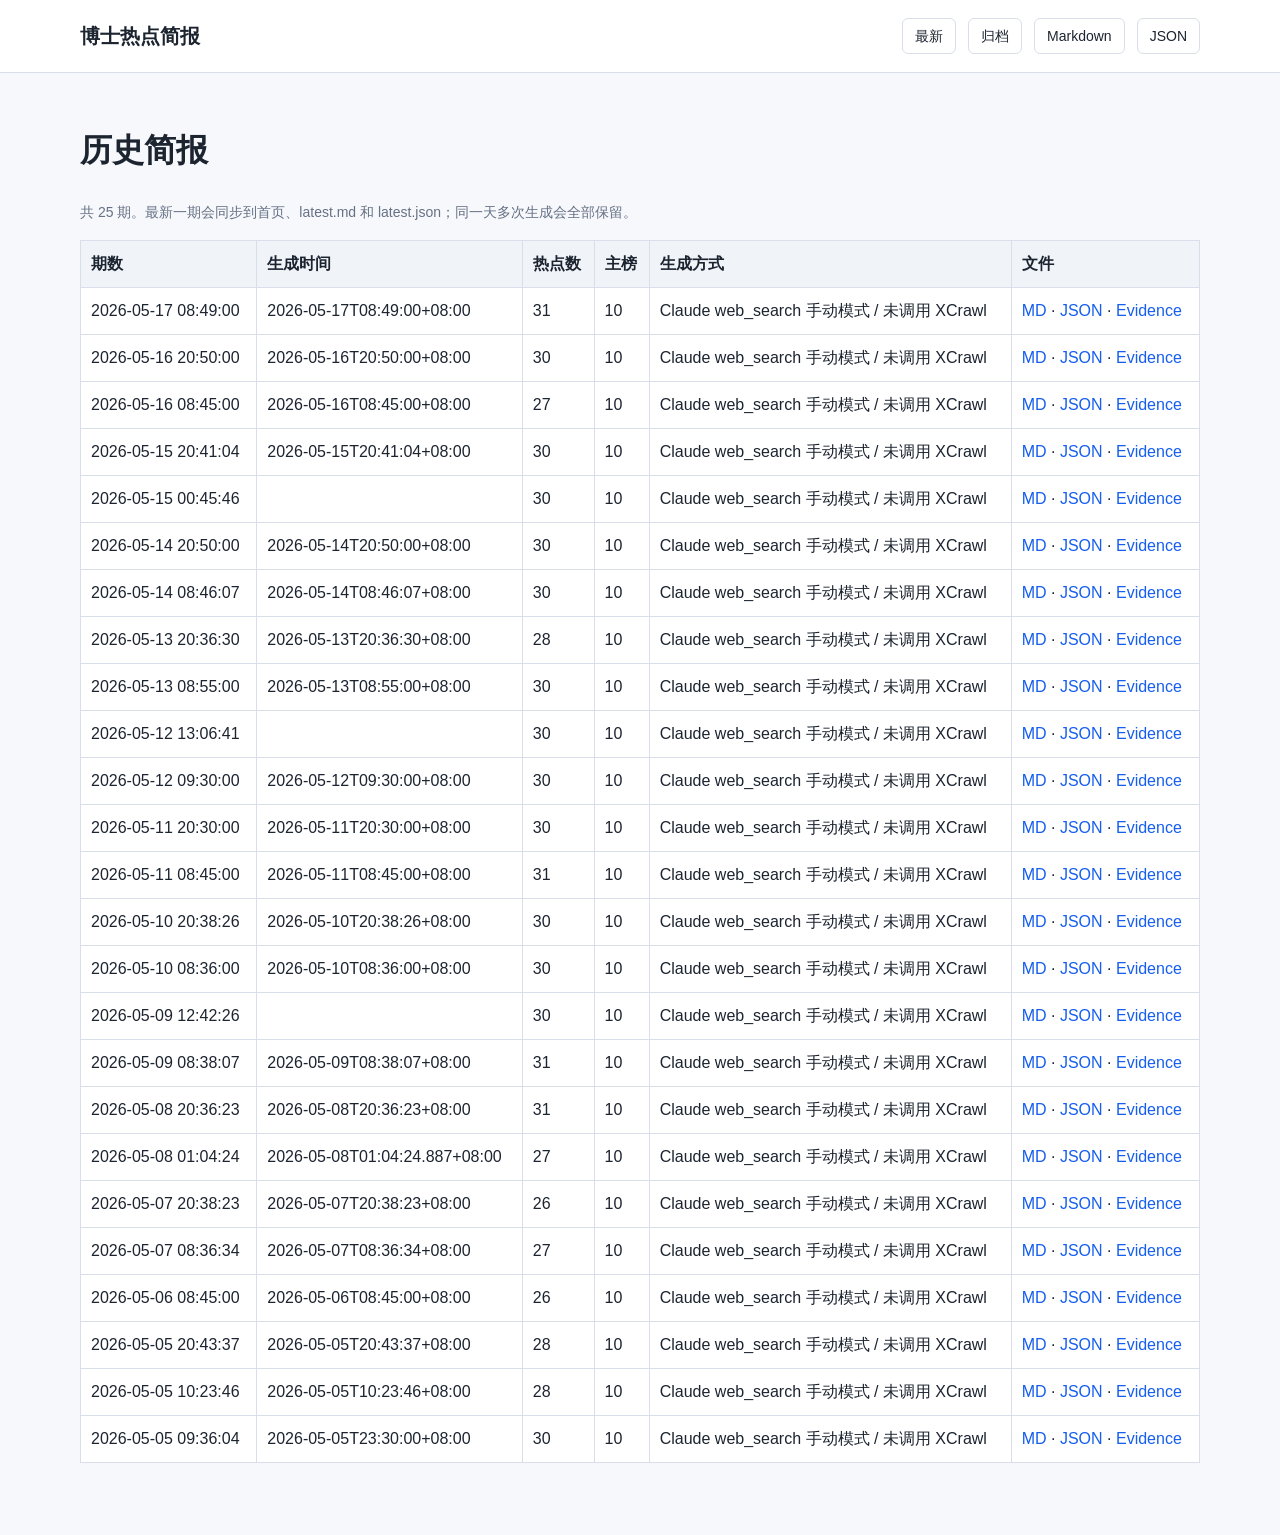
==== docs/archive.html @ a1908cbe "Update doctor hotspot briefing" ====
<!doctype html>
<html lang="zh-CN">
<head>
  <meta charset="utf-8">
  <meta name="viewport" content="width=device-width, initial-scale=1">
  <title>博士热点简报归档</title>
  <link rel="stylesheet" href="./assets/site.css">
</head>
<body>
  <header class="site-header">
    <div class="site-header-inner">
      <div class="brand">博士热点简报</div>
      <nav class="nav">
        <a href="./">最新</a><a href="./archive.html" aria-current="page">归档</a><a href="./latest.md">Markdown</a><a href="./latest.json">JSON</a>
      </nav>
    </div>
  </header>
  <main class="page">
<h1>历史简报</h1><p class="meta">共 25 期。最新一期会同步到首页、latest.md 和 latest.json；同一天多次生成会全部保留。</p><table class="archive-table"><thead><tr><th>期数</th><th>生成时间</th><th>热点数</th><th>主榜</th><th>生成方式</th><th>文件</th></tr></thead><tbody><tr>
  <td>2026-05-17 08:49:00</td>
  <td>2026-05-17T08:49:00+08:00</td>
  <td>31</td>
  <td>10</td>
  <td>Claude web_search 手动模式 / 未调用 XCrawl</td>
  <td><a href="./reports/2026-05-17/084900/report.md">MD</a> · <a href="./reports/2026-05-17/084900/report.json">JSON</a> · <a href="./reports/2026-05-17/084900/evidence.json">Evidence</a></td>
</tr><tr>
  <td>2026-05-16 20:50:00</td>
  <td>2026-05-16T20:50:00+08:00</td>
  <td>30</td>
  <td>10</td>
  <td>Claude web_search 手动模式 / 未调用 XCrawl</td>
  <td><a href="./reports/2026-05-16/205000/report.md">MD</a> · <a href="./reports/2026-05-16/205000/report.json">JSON</a> · <a href="./reports/2026-05-16/205000/evidence.json">Evidence</a></td>
</tr><tr>
  <td>2026-05-16 08:45:00</td>
  <td>2026-05-16T08:45:00+08:00</td>
  <td>27</td>
  <td>10</td>
  <td>Claude web_search 手动模式 / 未调用 XCrawl</td>
  <td><a href="./reports/2026-05-16/084500/report.md">MD</a> · <a href="./reports/2026-05-16/084500/report.json">JSON</a> · <a href="./reports/2026-05-16/084500/evidence.json">Evidence</a></td>
</tr><tr>
  <td>2026-05-15 20:41:04</td>
  <td>2026-05-15T20:41:04+08:00</td>
  <td>30</td>
  <td>10</td>
  <td>Claude web_search 手动模式 / 未调用 XCrawl</td>
  <td><a href="./reports/2026-05-15/204104/report.md">MD</a> · <a href="./reports/2026-05-15/204104/report.json">JSON</a> · <a href="./reports/2026-05-15/204104/evidence.json">Evidence</a></td>
</tr><tr>
  <td>2026-05-15 00:45:46</td>
  <td></td>
  <td>30</td>
  <td>10</td>
  <td>Claude web_search 手动模式 / 未调用 XCrawl</td>
  <td><a href="./reports/2026-05-15/004546/report.md">MD</a> · <a href="./reports/2026-05-15/004546/report.json">JSON</a> · <a href="./reports/2026-05-15/004546/evidence.json">Evidence</a></td>
</tr><tr>
  <td>2026-05-14 20:50:00</td>
  <td>2026-05-14T20:50:00+08:00</td>
  <td>30</td>
  <td>10</td>
  <td>Claude web_search 手动模式 / 未调用 XCrawl</td>
  <td><a href="./reports/2026-05-14/205000/report.md">MD</a> · <a href="./reports/2026-05-14/205000/report.json">JSON</a> · <a href="./reports/2026-05-14/205000/evidence.json">Evidence</a></td>
</tr><tr>
  <td>2026-05-14 08:46:07</td>
  <td>2026-05-14T08:46:07+08:00</td>
  <td>30</td>
  <td>10</td>
  <td>Claude web_search 手动模式 / 未调用 XCrawl</td>
  <td><a href="./reports/2026-05-14/084607/report.md">MD</a> · <a href="./reports/2026-05-14/084607/report.json">JSON</a> · <a href="./reports/2026-05-14/084607/evidence.json">Evidence</a></td>
</tr><tr>
  <td>2026-05-13 20:36:30</td>
  <td>2026-05-13T20:36:30+08:00</td>
  <td>28</td>
  <td>10</td>
  <td>Claude web_search 手动模式 / 未调用 XCrawl</td>
  <td><a href="./reports/2026-05-13/203630/report.md">MD</a> · <a href="./reports/2026-05-13/203630/report.json">JSON</a> · <a href="./reports/2026-05-13/203630/evidence.json">Evidence</a></td>
</tr><tr>
  <td>2026-05-13 08:55:00</td>
  <td>2026-05-13T08:55:00+08:00</td>
  <td>30</td>
  <td>10</td>
  <td>Claude web_search 手动模式 / 未调用 XCrawl</td>
  <td><a href="./reports/2026-05-13/085500/report.md">MD</a> · <a href="./reports/2026-05-13/085500/report.json">JSON</a> · <a href="./reports/2026-05-13/085500/evidence.json">Evidence</a></td>
</tr><tr>
  <td>2026-05-12 13:06:41</td>
  <td></td>
  <td>30</td>
  <td>10</td>
  <td>Claude web_search 手动模式 / 未调用 XCrawl</td>
  <td><a href="./reports/2026-05-12/130641/report.md">MD</a> · <a href="./reports/2026-05-12/130641/report.json">JSON</a> · <a href="./reports/2026-05-12/130641/evidence.json">Evidence</a></td>
</tr><tr>
  <td>2026-05-12 09:30:00</td>
  <td>2026-05-12T09:30:00+08:00</td>
  <td>30</td>
  <td>10</td>
  <td>Claude web_search 手动模式 / 未调用 XCrawl</td>
  <td><a href="./reports/2026-05-12/093000/report.md">MD</a> · <a href="./reports/2026-05-12/093000/report.json">JSON</a> · <a href="./reports/2026-05-12/093000/evidence.json">Evidence</a></td>
</tr><tr>
  <td>2026-05-11 20:30:00</td>
  <td>2026-05-11T20:30:00+08:00</td>
  <td>30</td>
  <td>10</td>
  <td>Claude web_search 手动模式 / 未调用 XCrawl</td>
  <td><a href="./reports/2026-05-11/203000/report.md">MD</a> · <a href="./reports/2026-05-11/203000/report.json">JSON</a> · <a href="./reports/2026-05-11/203000/evidence.json">Evidence</a></td>
</tr><tr>
  <td>2026-05-11 08:45:00</td>
  <td>2026-05-11T08:45:00+08:00</td>
  <td>31</td>
  <td>10</td>
  <td>Claude web_search 手动模式 / 未调用 XCrawl</td>
  <td><a href="./reports/2026-05-11/084500/report.md">MD</a> · <a href="./reports/2026-05-11/084500/report.json">JSON</a> · <a href="./reports/2026-05-11/084500/evidence.json">Evidence</a></td>
</tr><tr>
  <td>2026-05-10 20:38:26</td>
  <td>2026-05-10T20:38:26+08:00</td>
  <td>30</td>
  <td>10</td>
  <td>Claude web_search 手动模式 / 未调用 XCrawl</td>
  <td><a href="./reports/2026-05-10/203826/report.md">MD</a> · <a href="./reports/2026-05-10/203826/report.json">JSON</a> · <a href="./reports/2026-05-10/203826/evidence.json">Evidence</a></td>
</tr><tr>
  <td>2026-05-10 08:36:00</td>
  <td>2026-05-10T08:36:00+08:00</td>
  <td>30</td>
  <td>10</td>
  <td>Claude web_search 手动模式 / 未调用 XCrawl</td>
  <td><a href="./reports/2026-05-10/083600/report.md">MD</a> · <a href="./reports/2026-05-10/083600/report.json">JSON</a> · <a href="./reports/2026-05-10/083600/evidence.json">Evidence</a></td>
</tr><tr>
  <td>2026-05-09 12:42:26</td>
  <td></td>
  <td>30</td>
  <td>10</td>
  <td>Claude web_search 手动模式 / 未调用 XCrawl</td>
  <td><a href="./reports/2026-05-09/124226/report.md">MD</a> · <a href="./reports/2026-05-09/124226/report.json">JSON</a> · <a href="./reports/2026-05-09/124226/evidence.json">Evidence</a></td>
</tr><tr>
  <td>2026-05-09 08:38:07</td>
  <td>2026-05-09T08:38:07+08:00</td>
  <td>31</td>
  <td>10</td>
  <td>Claude web_search 手动模式 / 未调用 XCrawl</td>
  <td><a href="./reports/2026-05-09/083807/report.md">MD</a> · <a href="./reports/2026-05-09/083807/report.json">JSON</a> · <a href="./reports/2026-05-09/083807/evidence.json">Evidence</a></td>
</tr><tr>
  <td>2026-05-08 20:36:23</td>
  <td>2026-05-08T20:36:23+08:00</td>
  <td>31</td>
  <td>10</td>
  <td>Claude web_search 手动模式 / 未调用 XCrawl</td>
  <td><a href="./reports/2026-05-08/203623/report.md">MD</a> · <a href="./reports/2026-05-08/203623/report.json">JSON</a> · <a href="./reports/2026-05-08/203623/evidence.json">Evidence</a></td>
</tr><tr>
  <td>2026-05-08 01:04:24</td>
  <td>2026-05-08T01:04:24.887+08:00</td>
  <td>27</td>
  <td>10</td>
  <td>Claude web_search 手动模式 / 未调用 XCrawl</td>
  <td><a href="./reports/2026-05-08/010424/report.md">MD</a> · <a href="./reports/2026-05-08/010424/report.json">JSON</a> · <a href="./reports/2026-05-08/010424/evidence.json">Evidence</a></td>
</tr><tr>
  <td>2026-05-07 20:38:23</td>
  <td>2026-05-07T20:38:23+08:00</td>
  <td>26</td>
  <td>10</td>
  <td>Claude web_search 手动模式 / 未调用 XCrawl</td>
  <td><a href="./reports/2026-05-07/203823/report.md">MD</a> · <a href="./reports/2026-05-07/203823/report.json">JSON</a> · <a href="./reports/2026-05-07/203823/evidence.json">Evidence</a></td>
</tr><tr>
  <td>2026-05-07 08:36:34</td>
  <td>2026-05-07T08:36:34+08:00</td>
  <td>27</td>
  <td>10</td>
  <td>Claude web_search 手动模式 / 未调用 XCrawl</td>
  <td><a href="./reports/2026-05-07/083634/report.md">MD</a> · <a href="./reports/2026-05-07/083634/report.json">JSON</a> · <a href="./reports/2026-05-07/083634/evidence.json">Evidence</a></td>
</tr><tr>
  <td>2026-05-06 08:45:00</td>
  <td>2026-05-06T08:45:00+08:00</td>
  <td>26</td>
  <td>10</td>
  <td>Claude web_search 手动模式 / 未调用 XCrawl</td>
  <td><a href="./reports/2026-05-06/084500/report.md">MD</a> · <a href="./reports/2026-05-06/084500/report.json">JSON</a> · <a href="./reports/2026-05-06/084500/evidence.json">Evidence</a></td>
</tr><tr>
  <td>2026-05-05 20:43:37</td>
  <td>2026-05-05T20:43:37+08:00</td>
  <td>28</td>
  <td>10</td>
  <td>Claude web_search 手动模式 / 未调用 XCrawl</td>
  <td><a href="./reports/2026-05-05/204337/report.md">MD</a> · <a href="./reports/2026-05-05/204337/report.json">JSON</a> · <a href="./reports/2026-05-05/204337/evidence.json">Evidence</a></td>
</tr><tr>
  <td>2026-05-05 10:23:46</td>
  <td>2026-05-05T10:23:46+08:00</td>
  <td>28</td>
  <td>10</td>
  <td>Claude web_search 手动模式 / 未调用 XCrawl</td>
  <td><a href="./reports/2026-05-05/102346/report.md">MD</a> · <a href="./reports/2026-05-05/102346/report.json">JSON</a> · <a href="./reports/2026-05-05/102346/evidence.json">Evidence</a></td>
</tr><tr>
  <td>2026-05-05 09:36:04</td>
  <td>2026-05-05T23:30:00+08:00</td>
  <td>30</td>
  <td>10</td>
  <td>Claude web_search 手动模式 / 未调用 XCrawl</td>
  <td><a href="./reports/2026-05-05/093604/report.md">MD</a> · <a href="./reports/2026-05-05/093604/report.json">JSON</a> · <a href="./reports/2026-05-05/093604/evidence.json">Evidence</a></td>
</tr></tbody></table>
  </main>
</body>
</html>
---- docs/assets/site.css ----
:root {
  color-scheme: light;
  --bg: #f7f8fb;
  --text: #1c2430;
  --muted: #657185;
  --line: #d9dee8;
  --panel: #ffffff;
  --accent: #155eef;
  --accent-soft: #eaf0ff;
  --warn: #8a4b00;
}

* {
  box-sizing: border-box;
}

body {
  margin: 0;
  background: var(--bg);
  color: var(--text);
  font-family: -apple-system, BlinkMacSystemFont, "Segoe UI", "PingFang SC", "Microsoft YaHei", sans-serif;
  font-size: 16px;
  line-height: 1.75;
}

a {
  color: var(--accent);
  text-decoration: none;
}

a:hover {
  text-decoration: underline;
}

.site-header {
  border-bottom: 1px solid var(--line);
  background: var(--panel);
}

.site-header-inner,
.page {
  width: min(1120px, calc(100vw - 32px));
  margin: 0 auto;
}

.site-header-inner {
  display: flex;
  align-items: center;
  justify-content: space-between;
  gap: 20px;
  min-height: 72px;
}

.brand {
  font-size: 20px;
  font-weight: 700;
  letter-spacing: 0;
}

.nav {
  display: flex;
  flex-wrap: wrap;
  gap: 12px;
}

.nav a,
.button {
  display: inline-flex;
  align-items: center;
  justify-content: center;
  min-height: 36px;
  padding: 0 12px;
  border: 1px solid var(--line);
  border-radius: 6px;
  background: var(--panel);
  color: var(--text);
  font-size: 14px;
  text-decoration: none;
}

.nav a:hover,
.button:hover {
  border-color: var(--accent);
  text-decoration: none;
}

.page {
  padding: 28px 0 56px;
}

.meta {
  color: var(--muted);
  font-size: 14px;
}

.toolbar {
  display: flex;
  flex-wrap: wrap;
  gap: 10px;
  margin: 18px 0 24px;
}

.report {
  padding: 28px;
  border: 1px solid var(--line);
  border-radius: 8px;
  background: var(--panel);
}

.report h1 {
  margin: 0 0 16px;
  font-size: 30px;
  line-height: 1.25;
}

.report h2 {
  margin-top: 34px;
  padding-top: 22px;
  border-top: 1px solid var(--line);
  font-size: 23px;
}

.report h3 {
  margin-top: 28px;
  font-size: 19px;
}

.report h4 {
  margin-top: 22px;
  font-size: 17px;
}

.report blockquote {
  margin: 16px 0;
  padding: 12px 16px;
  border-left: 4px solid var(--accent);
  background: var(--accent-soft);
  color: #22314d;
}

.report table,
.archive-table {
  width: 100%;
  border-collapse: collapse;
  margin: 16px 0;
  background: var(--panel);
}

.report th,
.report td,
.archive-table th,
.archive-table td {
  border: 1px solid var(--line);
  padding: 9px 10px;
  vertical-align: top;
}

.report th,
.archive-table th {
  background: #f0f3f8;
  text-align: left;
}

.report code {
  padding: 2px 4px;
  border-radius: 4px;
  background: #f0f3f8;
}

.report pre {
  overflow: auto;
  padding: 14px;
  border-radius: 6px;
  background: #111827;
  color: #f9fafb;
}

.empty {
  padding: 18px;
  border: 1px solid var(--line);
  border-radius: 8px;
  background: var(--panel);
  color: var(--muted);
}

@media (max-width: 720px) {
  .site-header-inner {
    align-items: flex-start;
    flex-direction: column;
    padding: 16px 0;
  }

  .report {
    padding: 18px;
  }

  .report h1 {
    font-size: 25px;
  }
}
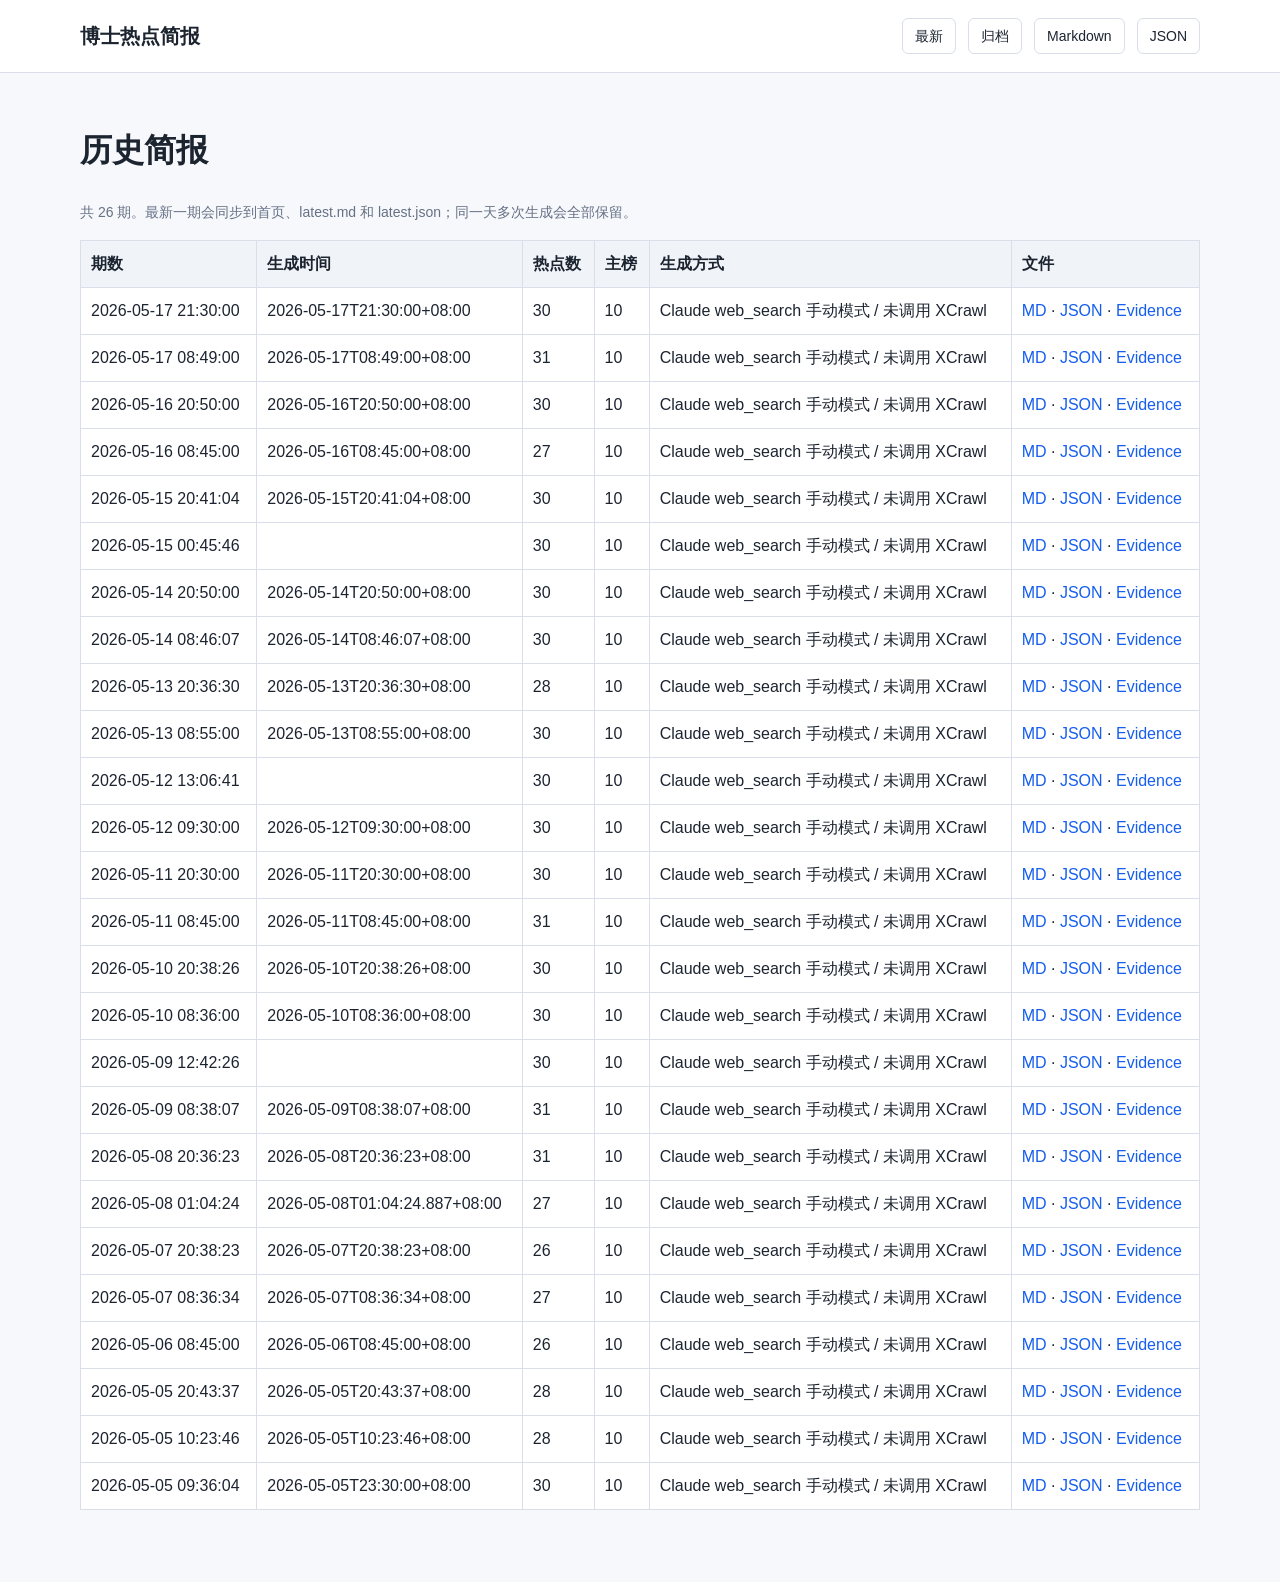
==== commit c826a16c: "Update doctor hotspot briefing" ====
--- a/docs/archive.html
+++ b/docs/archive.html
@@ -16,7 +16,14 @@
     </div>
   </header>
   <main class="page">
-<h1>历史简报</h1><p class="meta">共 25 期。最新一期会同步到首页、latest.md 和 latest.json；同一天多次生成会全部保留。</p><table class="archive-table"><thead><tr><th>期数</th><th>生成时间</th><th>热点数</th><th>主榜</th><th>生成方式</th><th>文件</th></tr></thead><tbody><tr>
+<h1>历史简报</h1><p class="meta">共 26 期。最新一期会同步到首页、latest.md 和 latest.json；同一天多次生成会全部保留。</p><table class="archive-table"><thead><tr><th>期数</th><th>生成时间</th><th>热点数</th><th>主榜</th><th>生成方式</th><th>文件</th></tr></thead><tbody><tr>
+  <td>2026-05-17 21:30:00</td>
+  <td>2026-05-17T21:30:00+08:00</td>
+  <td>30</td>
+  <td>10</td>
+  <td>Claude web_search 手动模式 / 未调用 XCrawl</td>
+  <td><a href="./reports/2026-05-17/213000/report.md">MD</a> · <a href="./reports/2026-05-17/213000/report.json">JSON</a> · <a href="./reports/2026-05-17/213000/evidence.json">Evidence</a></td>
+</tr><tr>
   <td>2026-05-17 08:49:00</td>
   <td>2026-05-17T08:49:00+08:00</td>
   <td>31</td>
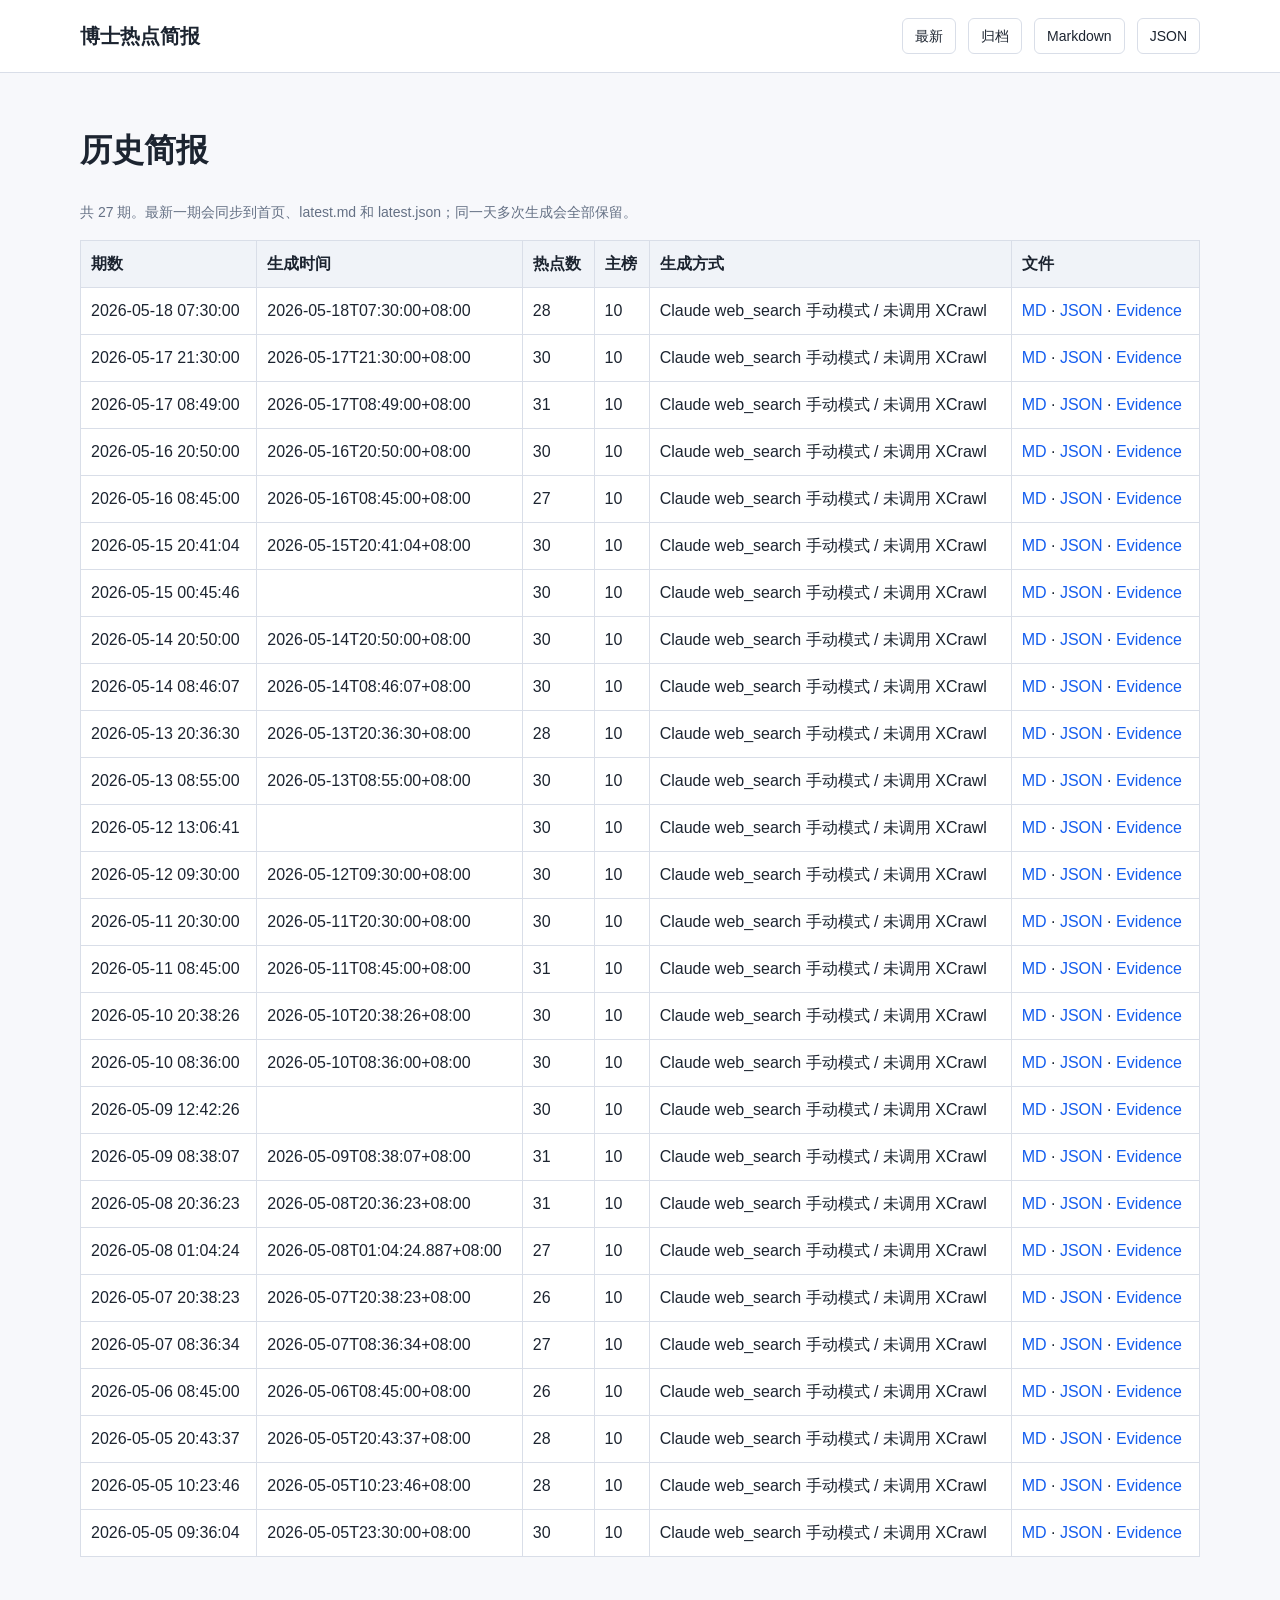
==== commit 142ef0a6: "Update doctor hotspot briefing" ====
--- a/docs/archive.html
+++ b/docs/archive.html
@@ -16,7 +16,14 @@
     </div>
   </header>
   <main class="page">
-<h1>历史简报</h1><p class="meta">共 26 期。最新一期会同步到首页、latest.md 和 latest.json；同一天多次生成会全部保留。</p><table class="archive-table"><thead><tr><th>期数</th><th>生成时间</th><th>热点数</th><th>主榜</th><th>生成方式</th><th>文件</th></tr></thead><tbody><tr>
+<h1>历史简报</h1><p class="meta">共 27 期。最新一期会同步到首页、latest.md 和 latest.json；同一天多次生成会全部保留。</p><table class="archive-table"><thead><tr><th>期数</th><th>生成时间</th><th>热点数</th><th>主榜</th><th>生成方式</th><th>文件</th></tr></thead><tbody><tr>
+  <td>2026-05-18 07:30:00</td>
+  <td>2026-05-18T07:30:00+08:00</td>
+  <td>28</td>
+  <td>10</td>
+  <td>Claude web_search 手动模式 / 未调用 XCrawl</td>
+  <td><a href="./reports/2026-05-18/073000/report.md">MD</a> · <a href="./reports/2026-05-18/073000/report.json">JSON</a> · <a href="./reports/2026-05-18/073000/evidence.json">Evidence</a></td>
+</tr><tr>
   <td>2026-05-17 21:30:00</td>
   <td>2026-05-17T21:30:00+08:00</td>
   <td>30</td>
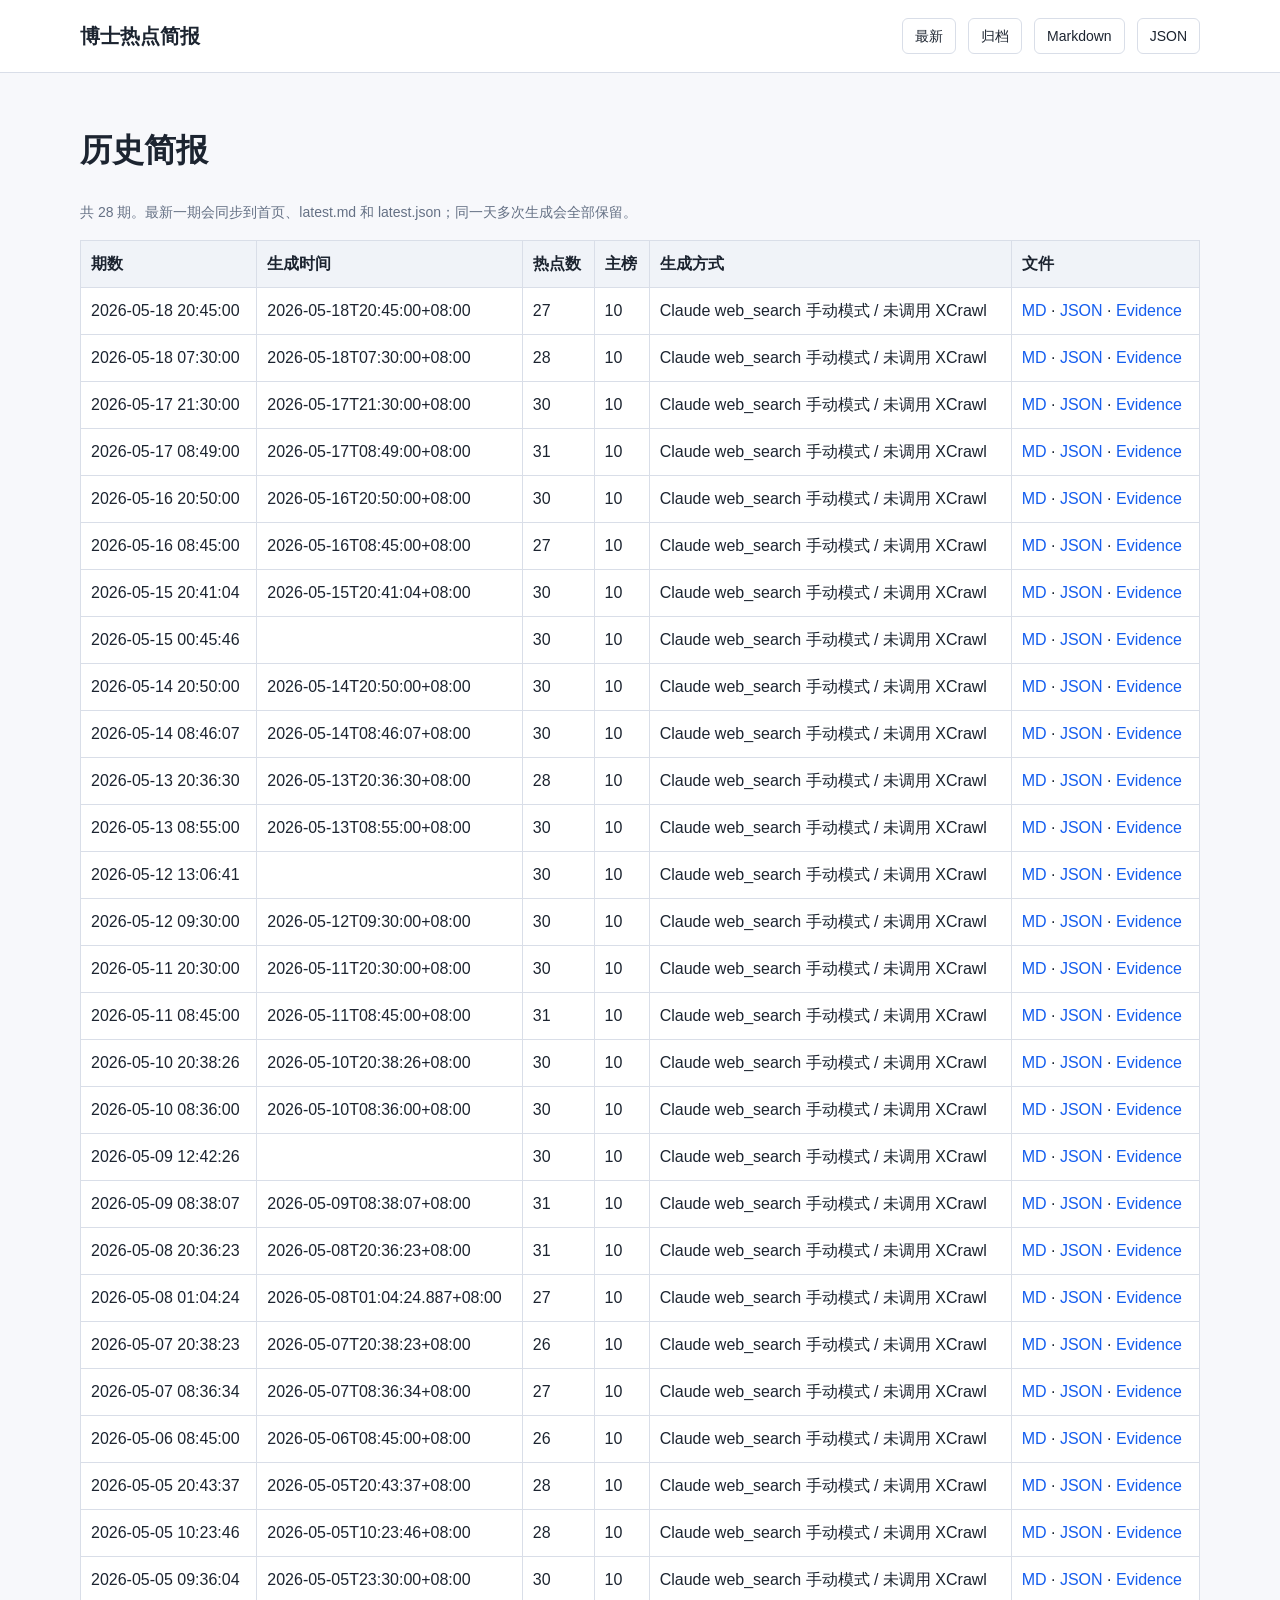
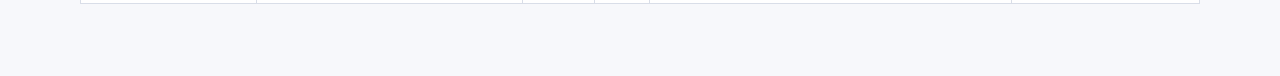
==== commit 6a4383df: "Update doctor hotspot briefing" ====
--- a/docs/archive.html
+++ b/docs/archive.html
@@ -16,7 +16,14 @@
     </div>
   </header>
   <main class="page">
-<h1>历史简报</h1><p class="meta">共 27 期。最新一期会同步到首页、latest.md 和 latest.json；同一天多次生成会全部保留。</p><table class="archive-table"><thead><tr><th>期数</th><th>生成时间</th><th>热点数</th><th>主榜</th><th>生成方式</th><th>文件</th></tr></thead><tbody><tr>
+<h1>历史简报</h1><p class="meta">共 28 期。最新一期会同步到首页、latest.md 和 latest.json；同一天多次生成会全部保留。</p><table class="archive-table"><thead><tr><th>期数</th><th>生成时间</th><th>热点数</th><th>主榜</th><th>生成方式</th><th>文件</th></tr></thead><tbody><tr>
+  <td>2026-05-18 20:45:00</td>
+  <td>2026-05-18T20:45:00+08:00</td>
+  <td>27</td>
+  <td>10</td>
+  <td>Claude web_search 手动模式 / 未调用 XCrawl</td>
+  <td><a href="./reports/2026-05-18/204500/report.md">MD</a> · <a href="./reports/2026-05-18/204500/report.json">JSON</a> · <a href="./reports/2026-05-18/204500/evidence.json">Evidence</a></td>
+</tr><tr>
   <td>2026-05-18 07:30:00</td>
   <td>2026-05-18T07:30:00+08:00</td>
   <td>28</td>
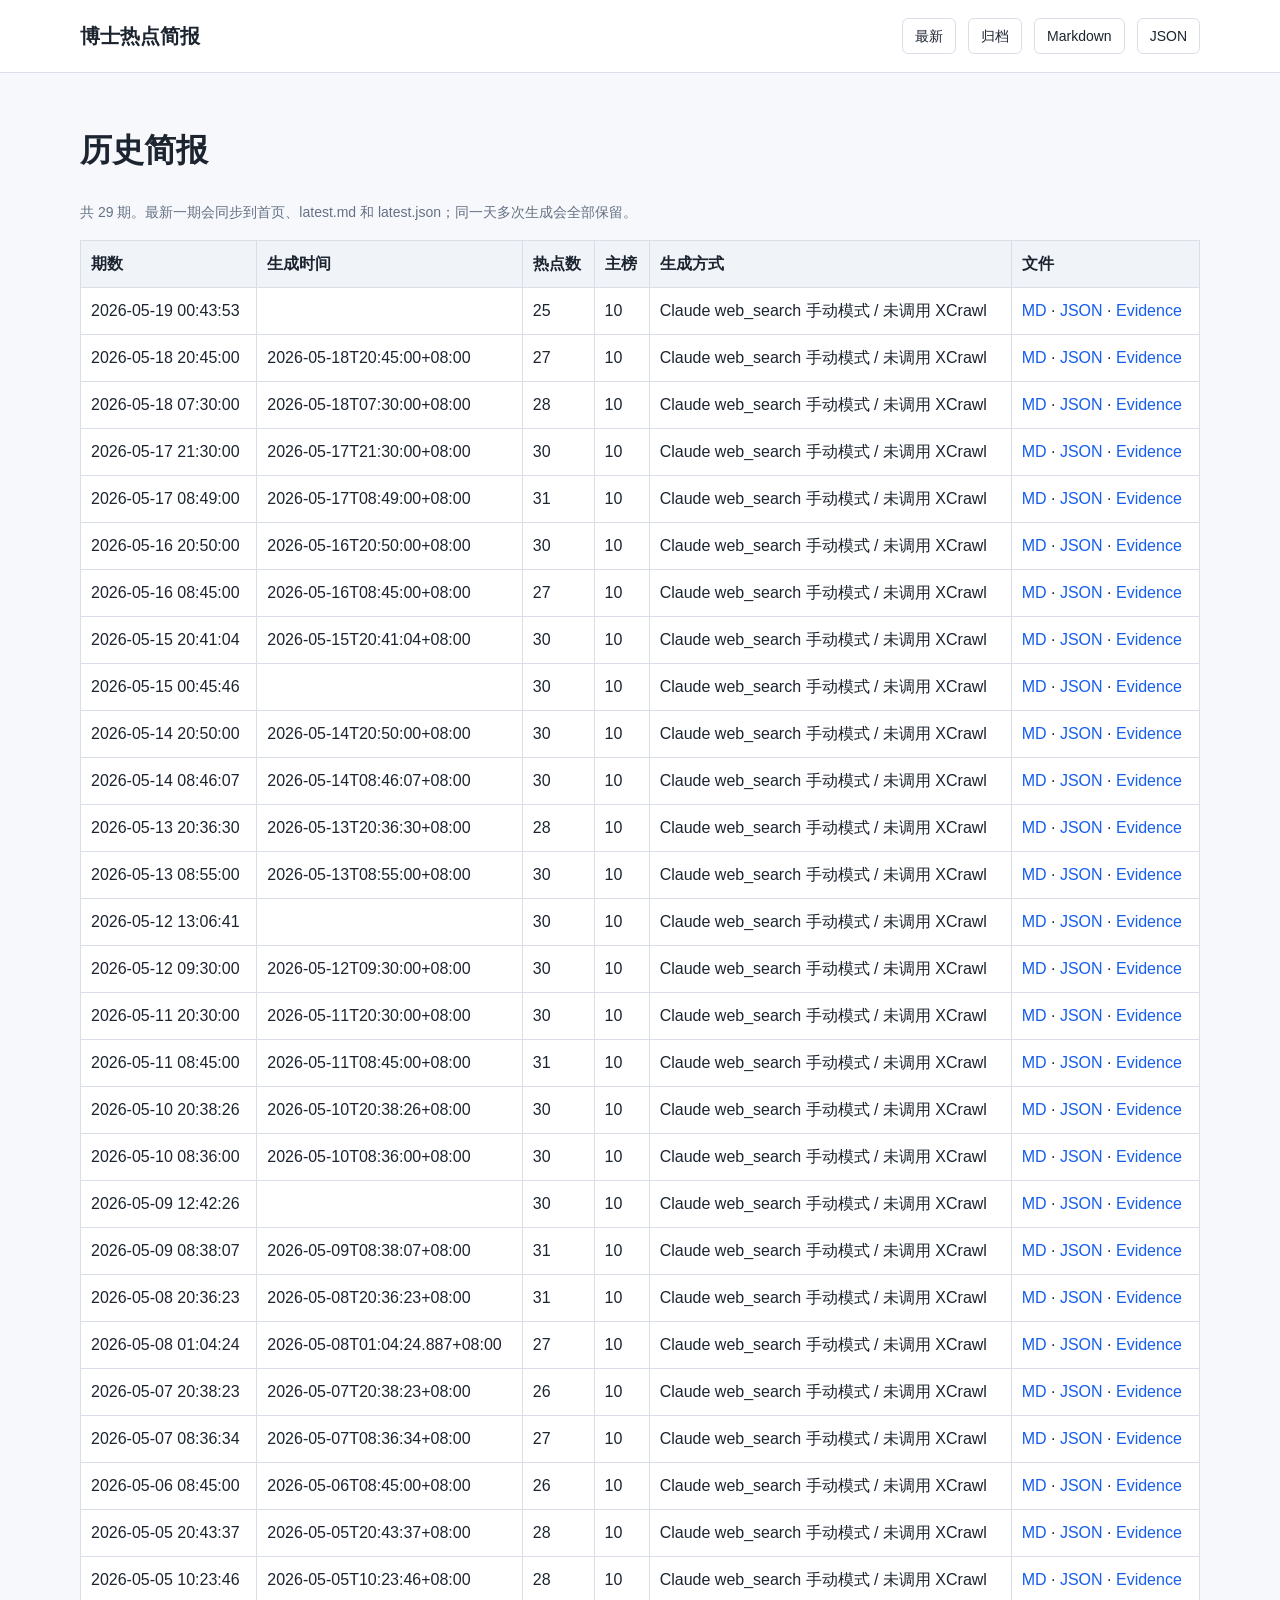
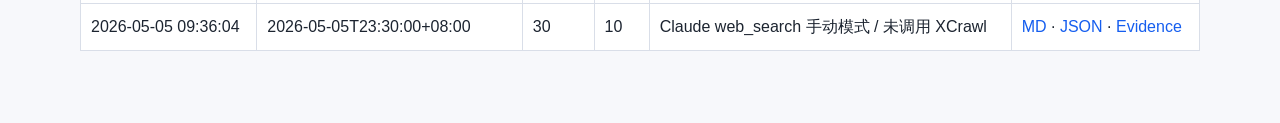
==== commit b44d533c: "Update doctor hotspot briefing" ====
--- a/docs/archive.html
+++ b/docs/archive.html
@@ -16,7 +16,14 @@
     </div>
   </header>
   <main class="page">
-<h1>历史简报</h1><p class="meta">共 28 期。最新一期会同步到首页、latest.md 和 latest.json；同一天多次生成会全部保留。</p><table class="archive-table"><thead><tr><th>期数</th><th>生成时间</th><th>热点数</th><th>主榜</th><th>生成方式</th><th>文件</th></tr></thead><tbody><tr>
+<h1>历史简报</h1><p class="meta">共 29 期。最新一期会同步到首页、latest.md 和 latest.json；同一天多次生成会全部保留。</p><table class="archive-table"><thead><tr><th>期数</th><th>生成时间</th><th>热点数</th><th>主榜</th><th>生成方式</th><th>文件</th></tr></thead><tbody><tr>
+  <td>2026-05-19 00:43:53</td>
+  <td></td>
+  <td>25</td>
+  <td>10</td>
+  <td>Claude web_search 手动模式 / 未调用 XCrawl</td>
+  <td><a href="./reports/2026-05-19/004353/report.md">MD</a> · <a href="./reports/2026-05-19/004353/report.json">JSON</a> · <a href="./reports/2026-05-19/004353/evidence.json">Evidence</a></td>
+</tr><tr>
   <td>2026-05-18 20:45:00</td>
   <td>2026-05-18T20:45:00+08:00</td>
   <td>27</td>
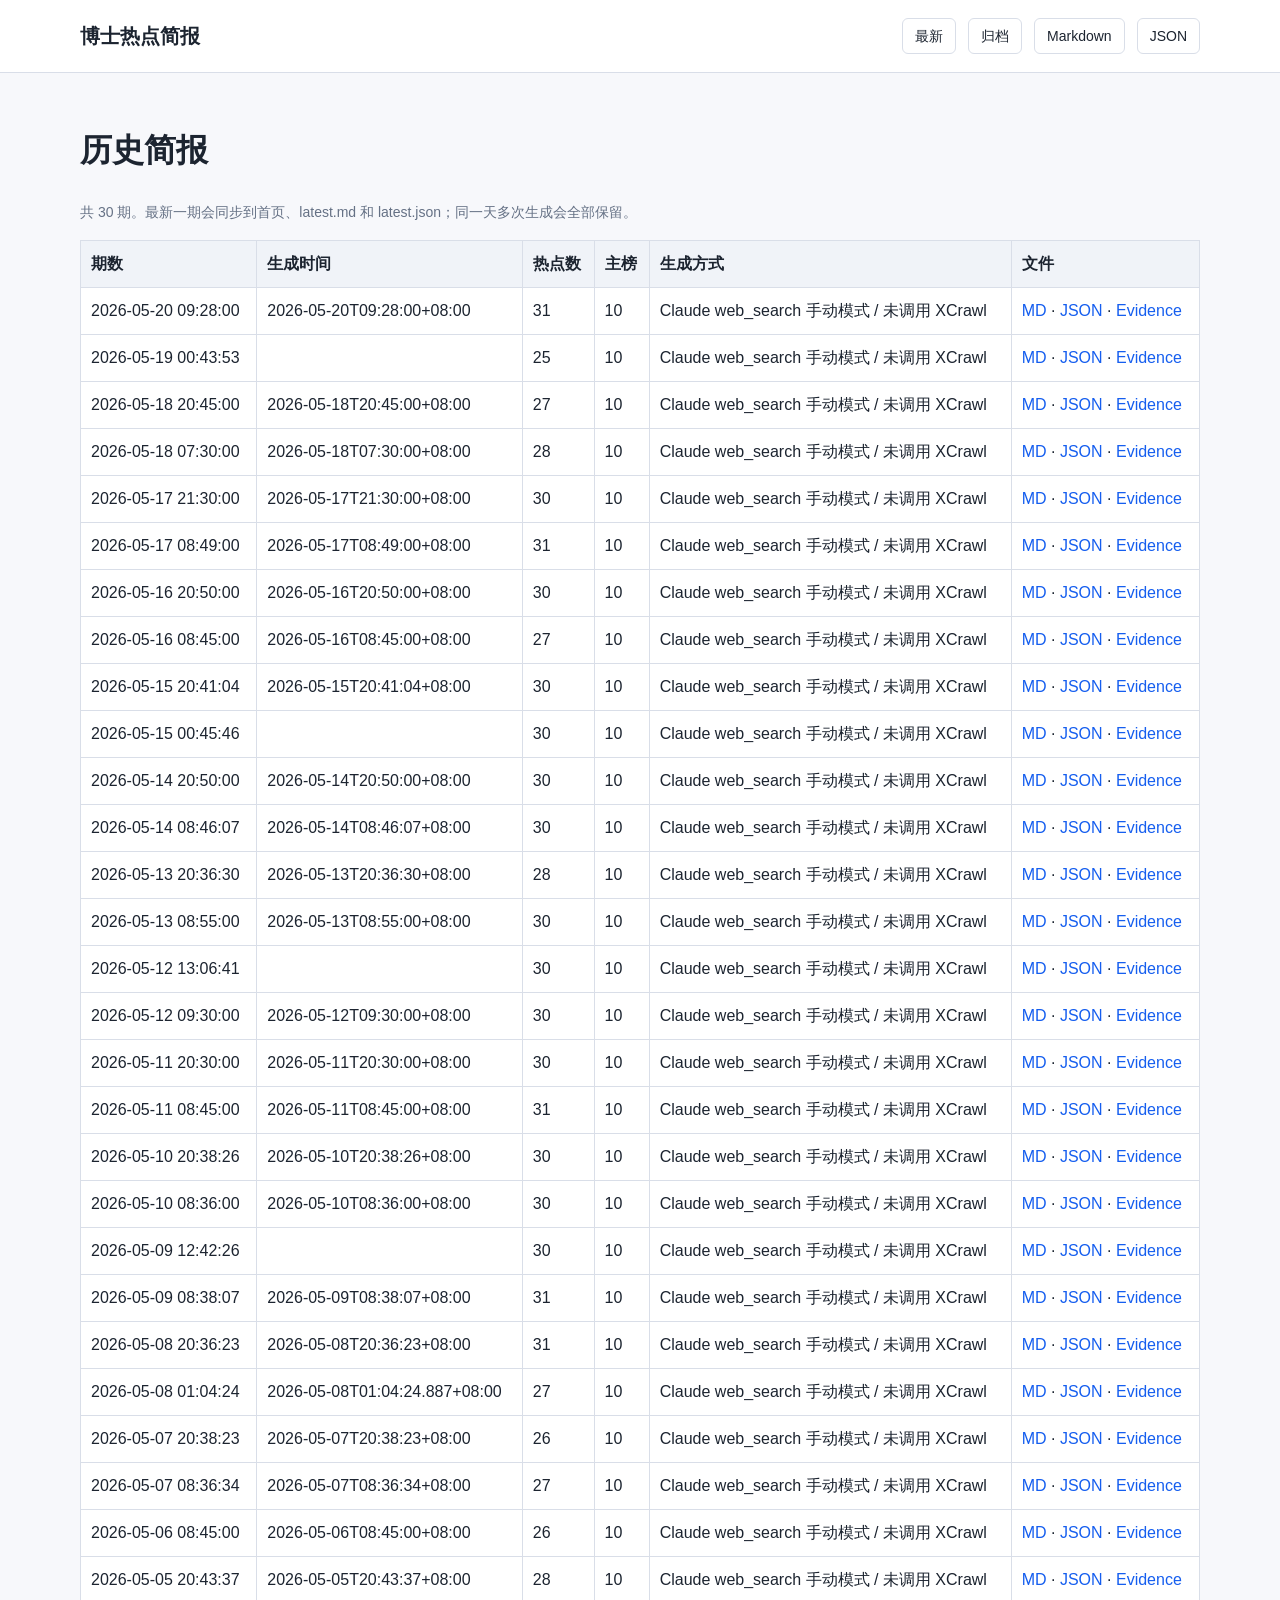
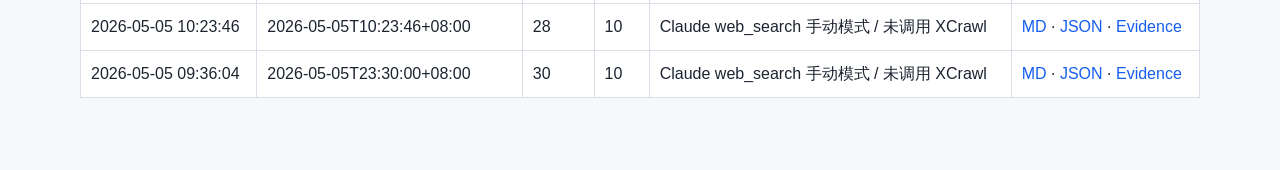
==== commit 60403c2d: "Update doctor hotspot briefing" ====
--- a/docs/archive.html
+++ b/docs/archive.html
@@ -16,7 +16,14 @@
     </div>
   </header>
   <main class="page">
-<h1>历史简报</h1><p class="meta">共 29 期。最新一期会同步到首页、latest.md 和 latest.json；同一天多次生成会全部保留。</p><table class="archive-table"><thead><tr><th>期数</th><th>生成时间</th><th>热点数</th><th>主榜</th><th>生成方式</th><th>文件</th></tr></thead><tbody><tr>
+<h1>历史简报</h1><p class="meta">共 30 期。最新一期会同步到首页、latest.md 和 latest.json；同一天多次生成会全部保留。</p><table class="archive-table"><thead><tr><th>期数</th><th>生成时间</th><th>热点数</th><th>主榜</th><th>生成方式</th><th>文件</th></tr></thead><tbody><tr>
+  <td>2026-05-20 09:28:00</td>
+  <td>2026-05-20T09:28:00+08:00</td>
+  <td>31</td>
+  <td>10</td>
+  <td>Claude web_search 手动模式 / 未调用 XCrawl</td>
+  <td><a href="./reports/2026-05-20/092800/report.md">MD</a> · <a href="./reports/2026-05-20/092800/report.json">JSON</a> · <a href="./reports/2026-05-20/092800/evidence.json">Evidence</a></td>
+</tr><tr>
   <td>2026-05-19 00:43:53</td>
   <td></td>
   <td>25</td>
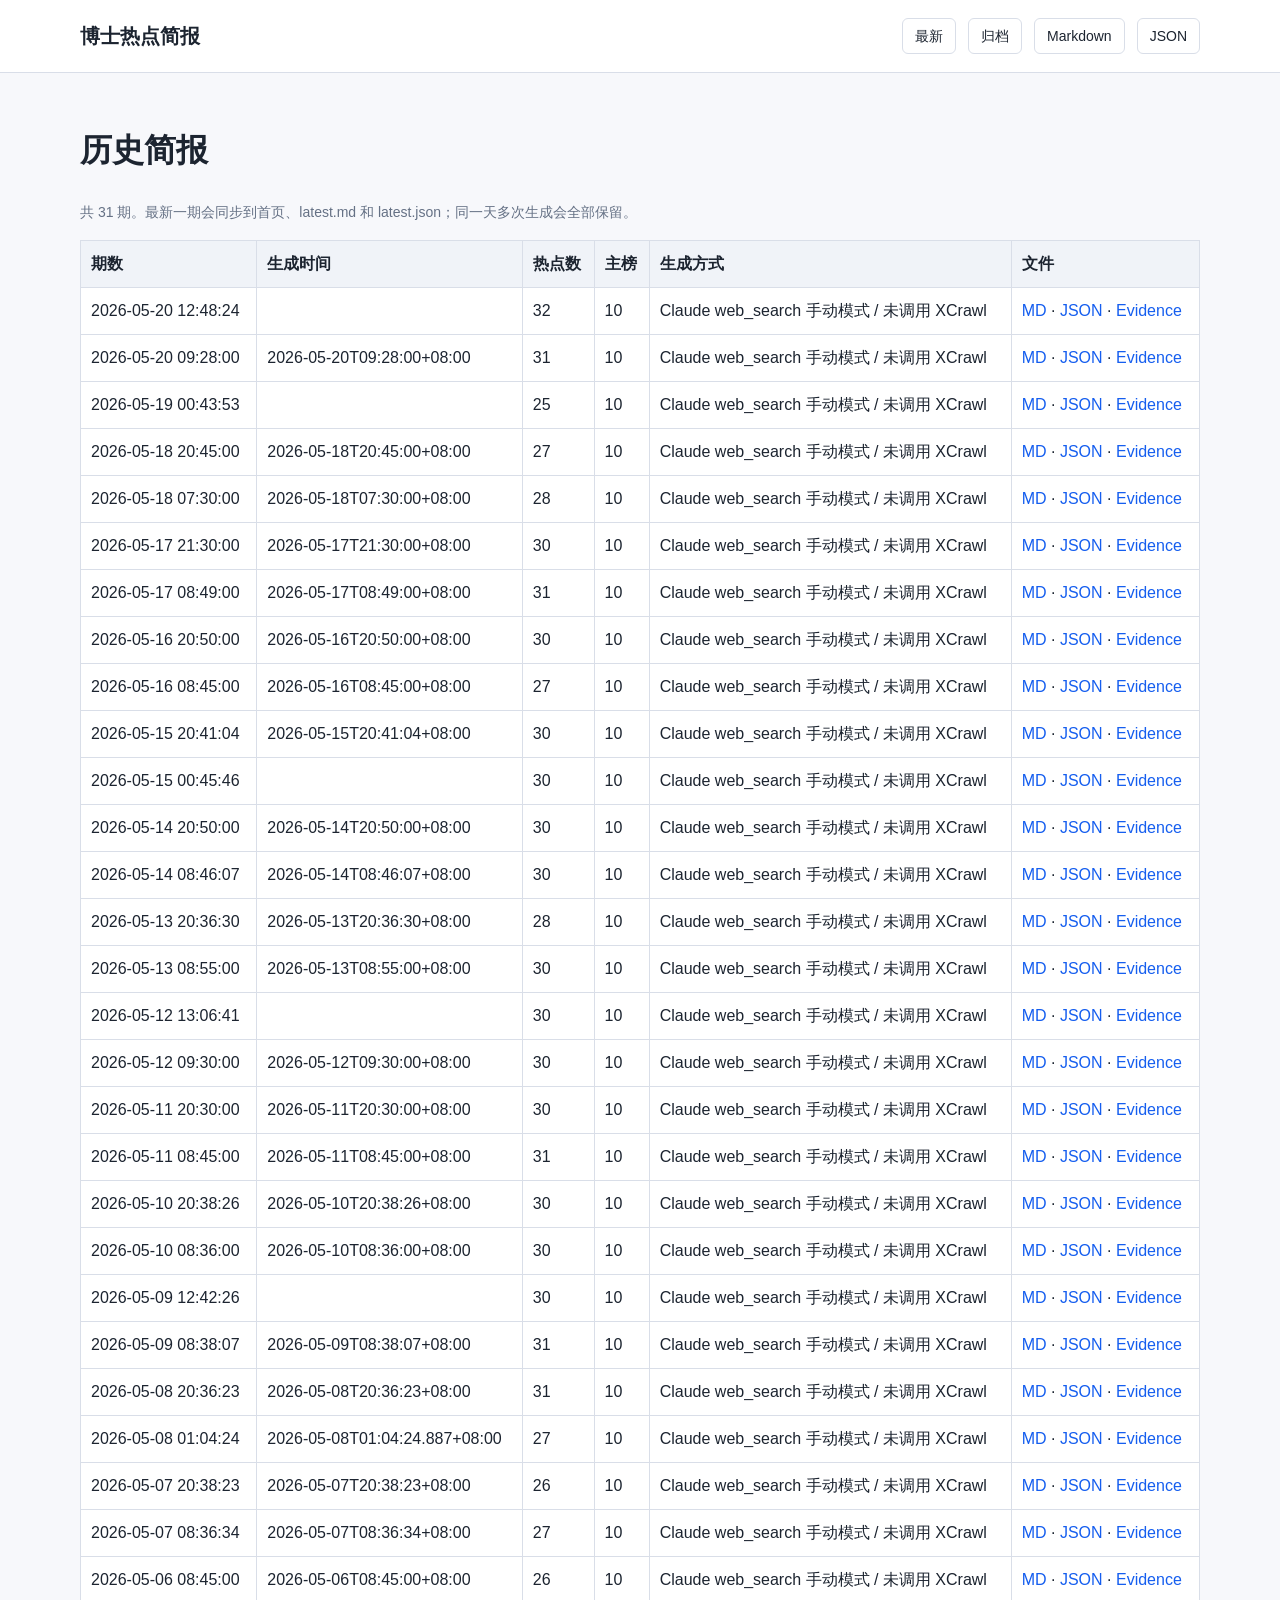
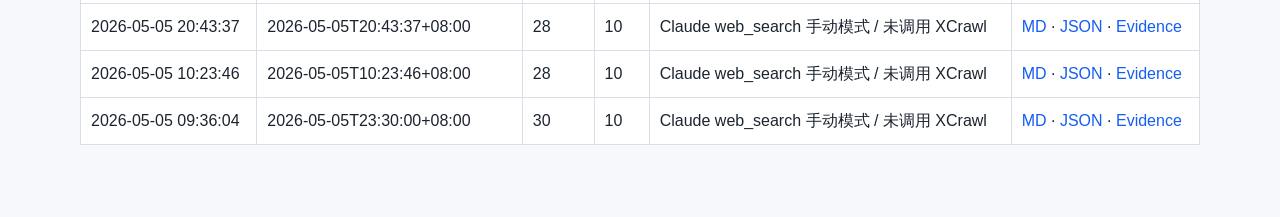
==== commit 82580840: "Update doctor hotspot briefing" ====
--- a/docs/archive.html
+++ b/docs/archive.html
@@ -16,7 +16,14 @@
     </div>
   </header>
   <main class="page">
-<h1>历史简报</h1><p class="meta">共 30 期。最新一期会同步到首页、latest.md 和 latest.json；同一天多次生成会全部保留。</p><table class="archive-table"><thead><tr><th>期数</th><th>生成时间</th><th>热点数</th><th>主榜</th><th>生成方式</th><th>文件</th></tr></thead><tbody><tr>
+<h1>历史简报</h1><p class="meta">共 31 期。最新一期会同步到首页、latest.md 和 latest.json；同一天多次生成会全部保留。</p><table class="archive-table"><thead><tr><th>期数</th><th>生成时间</th><th>热点数</th><th>主榜</th><th>生成方式</th><th>文件</th></tr></thead><tbody><tr>
+  <td>2026-05-20 12:48:24</td>
+  <td></td>
+  <td>32</td>
+  <td>10</td>
+  <td>Claude web_search 手动模式 / 未调用 XCrawl</td>
+  <td><a href="./reports/2026-05-20/124824/report.md">MD</a> · <a href="./reports/2026-05-20/124824/report.json">JSON</a> · <a href="./reports/2026-05-20/124824/evidence.json">Evidence</a></td>
+</tr><tr>
   <td>2026-05-20 09:28:00</td>
   <td>2026-05-20T09:28:00+08:00</td>
   <td>31</td>
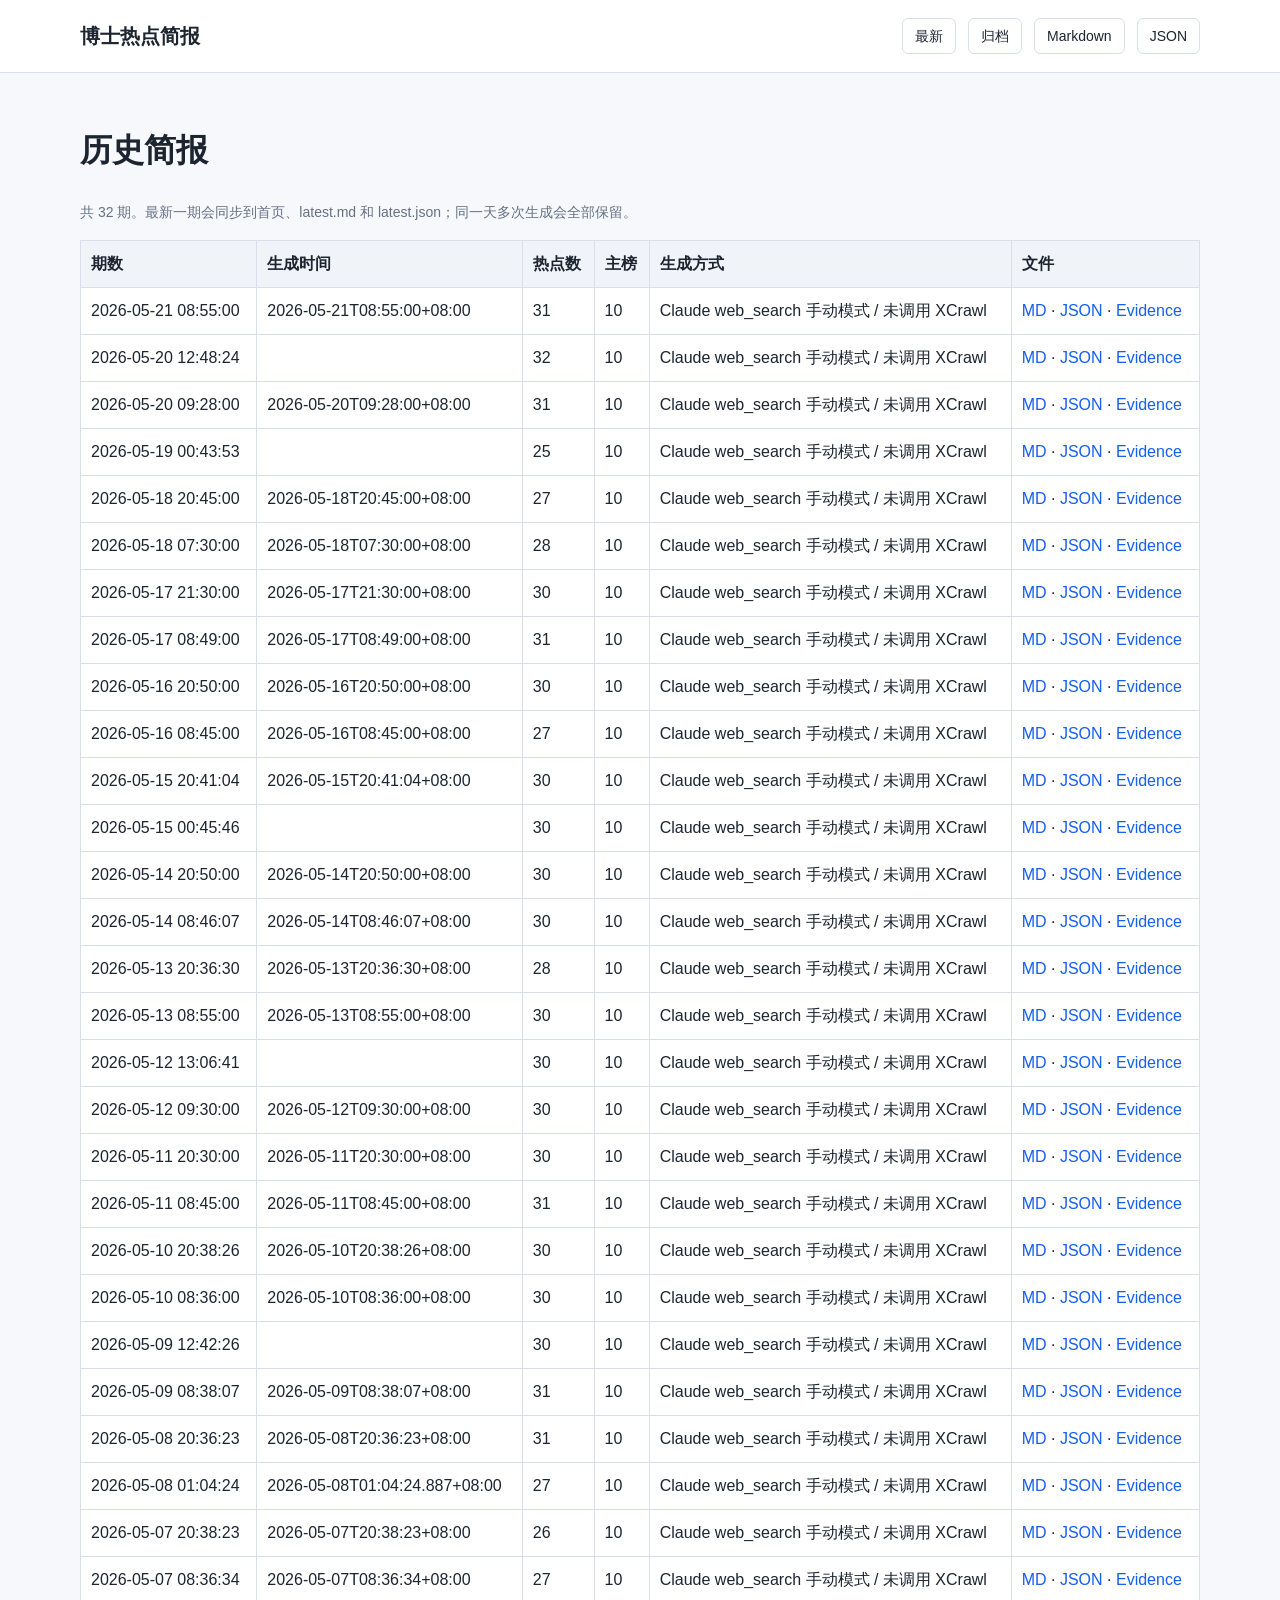
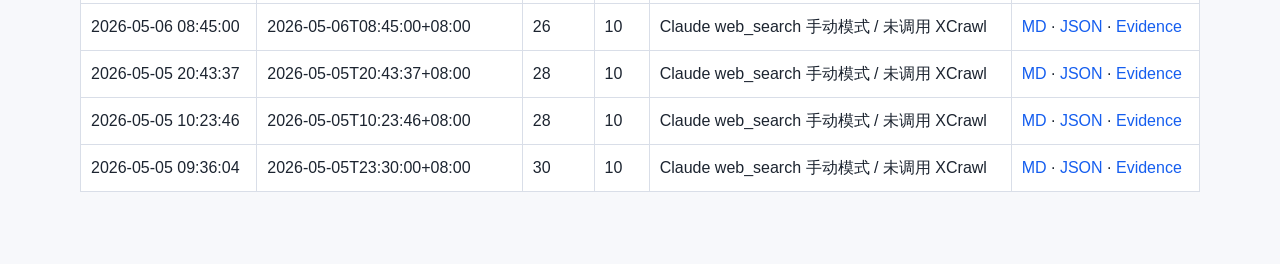
==== commit 293b1d2d: "Update doctor hotspot briefing" ====
--- a/docs/archive.html
+++ b/docs/archive.html
@@ -16,7 +16,14 @@
     </div>
   </header>
   <main class="page">
-<h1>历史简报</h1><p class="meta">共 31 期。最新一期会同步到首页、latest.md 和 latest.json；同一天多次生成会全部保留。</p><table class="archive-table"><thead><tr><th>期数</th><th>生成时间</th><th>热点数</th><th>主榜</th><th>生成方式</th><th>文件</th></tr></thead><tbody><tr>
+<h1>历史简报</h1><p class="meta">共 32 期。最新一期会同步到首页、latest.md 和 latest.json；同一天多次生成会全部保留。</p><table class="archive-table"><thead><tr><th>期数</th><th>生成时间</th><th>热点数</th><th>主榜</th><th>生成方式</th><th>文件</th></tr></thead><tbody><tr>
+  <td>2026-05-21 08:55:00</td>
+  <td>2026-05-21T08:55:00+08:00</td>
+  <td>31</td>
+  <td>10</td>
+  <td>Claude web_search 手动模式 / 未调用 XCrawl</td>
+  <td><a href="./reports/2026-05-21/085500/report.md">MD</a> · <a href="./reports/2026-05-21/085500/report.json">JSON</a> · <a href="./reports/2026-05-21/085500/evidence.json">Evidence</a></td>
+</tr><tr>
   <td>2026-05-20 12:48:24</td>
   <td></td>
   <td>32</td>
